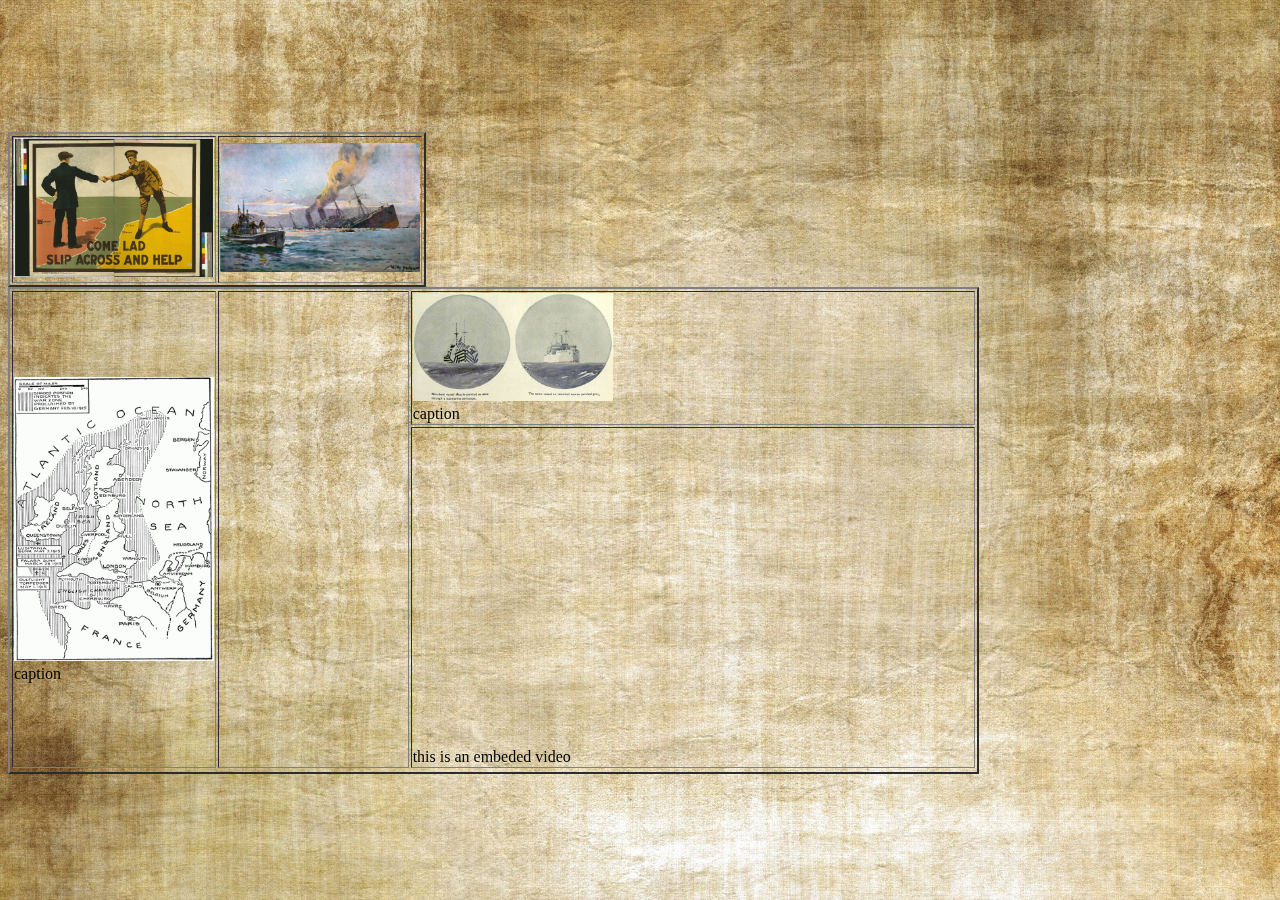
==== dangers_seafaring.html @ c323f44c "Initial outlines for all pages." ====
<!DOCTYPE HTML PUBLIC "-//W3C//DTD HTML 4.01//EN"
   "http://www.w3.org/TR/html4/strict.dtd">
<HTML>
   <HEAD>
      <TITLE>Ethan Bartlett -- All Quiet on the Western Front, IRP Project</TITLE>
      <link rel="stylesheet" type="text/css" href="ethanstyle.css">
   </HEAD>
   <BODY>
     <h1>
Dangers Of Seafaring in WW1
    </h1>
    <p>
Despite how the propganda frames it due to new advances in naval technology
<br>
Seafaring was incredibly dangerous etc.
    </p>

<table border = "2">
    <tr>
        <td>
            <img src = 'images/come_lad.jpg'>
        </td>
        <td>
          <img src = 'images/stower_uboat_troop_transport.jpg'>
        </td>
      </tr>
  </table>
<table border = "2">

    <tr>
     <td rowspan="2">
       <img src = 'images/german_submarine_zone_feb_1915.png'>
       <br>
       caption
      </td>
      <td rowspan="2">
       <p>
        THIS IS A PARAGRAPH
        <br>
        IT EIHFOIS
        <br>
        WILL IFEJL:
        <br>
        HAVE LOTS EIPO FEIEJF
        <br>
        OF BREAK LINES LIKE so
        </p>
      </td>
      <td>
        <img src = 'images/camouflage_periscope_view.jpg'>
        <br>
        caption
      </td>
    </tr>
    <td>
      <iframe width="560" height="315" src="https://www.youtube.com/embed/vojw8gkDlj0?start=14"
      frameborder="0" allow="accelerometer; autoplay; encrypted-media; gyroscope; picture-in-picture" allowfullscreen></iframe>
      <br>
      this is an embeded video
    </td>
    <tr>

    </tr>

</table>

    </BODY>
    </HTML>
---- ethanstyle.css ----
body {
  background-image: url("images/parchment_backround.jpg");
      background-repeat:no-repeat;
     background-size:cover;

}

p {
  color:black;
  mix-blend-mode: difference;
}

h1 {
    color: black;
    margin-left: 20px;
    mix-blend-mode: difference;
}

img {
  width: 200px;
}
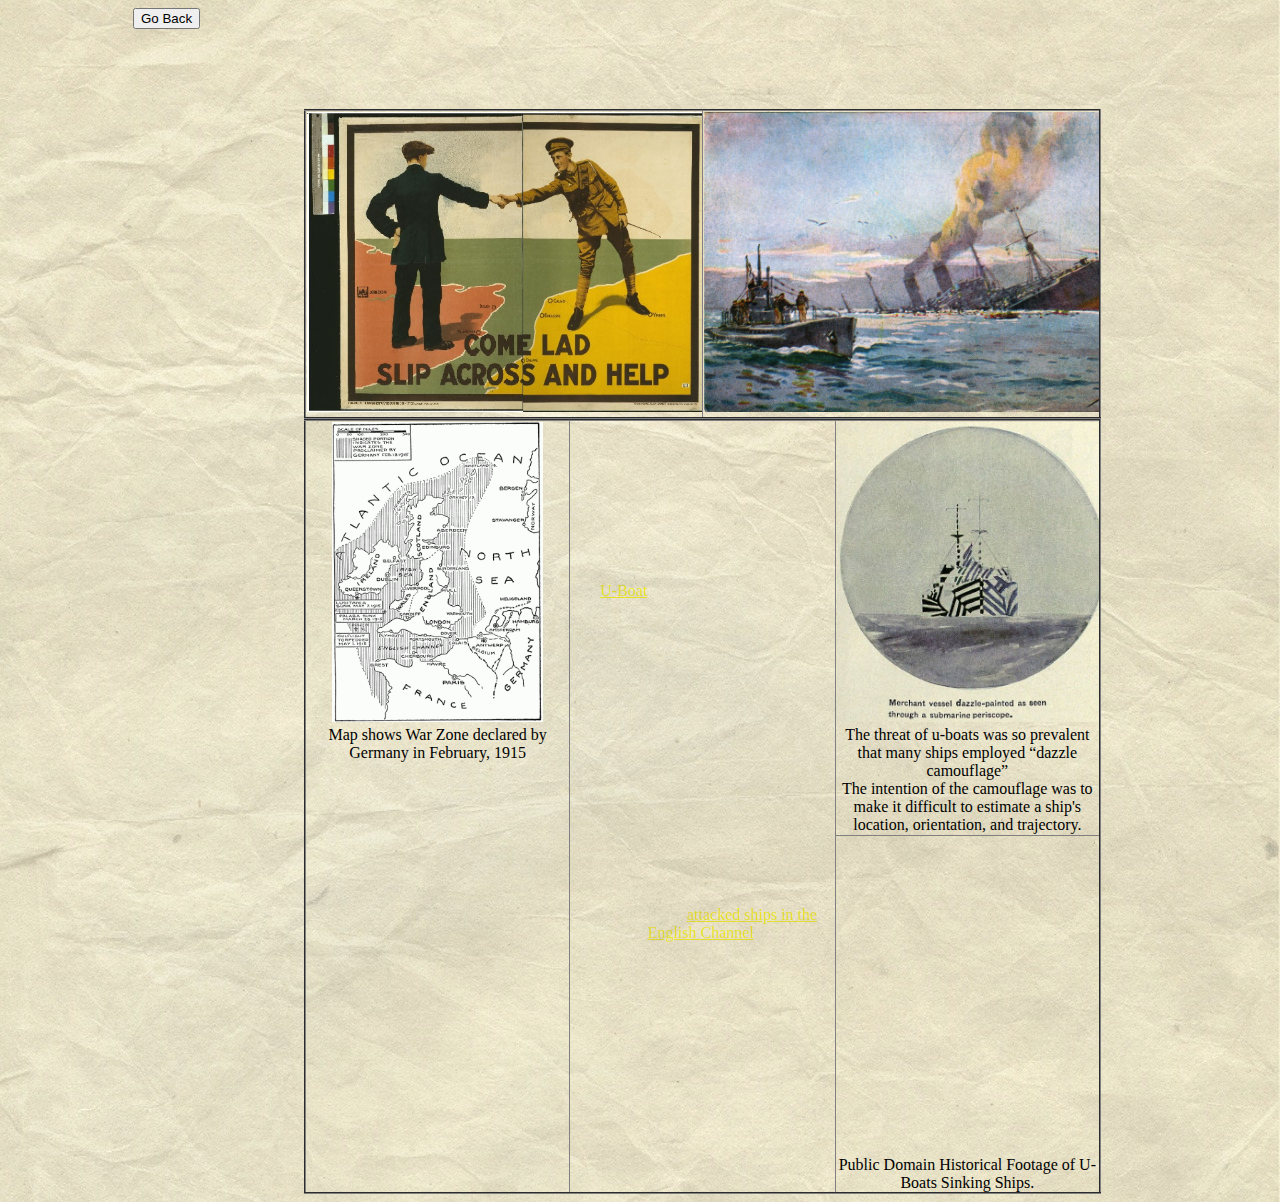
==== commit 21d9d79f: "draft1" ====
--- a/dangers_seafaring.html
+++ b/dangers_seafaring.html
@@ -4,17 +4,19 @@
    <HEAD>
       <TITLE>Ethan Bartlett -- All Quiet on the Western Front, IRP Project</TITLE>
       <link rel="stylesheet" type="text/css" href="ethanstyle.css">
+
+     <script>
+     function goBack() {
+       window.history.back()
+     }
+     </script>
+
    </HEAD>
    <BODY>
+     <button onclick="goBack()">Go Back</button>
      <h1>
 Dangers Of Seafaring in WW1
     </h1>
-    <p>
-Despite how the propganda frames it due to new advances in naval technology
-<br>
-Seafaring was incredibly dangerous etc.
-    </p>
-
 <table border = "2">
     <tr>
         <td>
@@ -31,32 +33,39 @@
      <td rowspan="2">
        <img src = 'images/german_submarine_zone_feb_1915.png'>
        <br>
-       caption
+       Map shows War Zone declared by Germany in February, 1915
+
       </td>
       <td rowspan="2">
-       <p>
-        THIS IS A PARAGRAPH
-        <br>
-        IT EIHFOIS
-        <br>
-        WILL IFEJL:
-        <br>
-        HAVE LOTS EIPO FEIEJF
-        <br>
-        OF BREAK LINES LIKE so
+        <p>
+        The poster portrays overseas travel as a trivial endeavor. It’s just a little jump across the
+      channel. However the reality is much different. Despite the relative incapacitation of the German
+      High Seas Fleet by the British Royal Navy at the beginning of WWI, the development of a new
+       technology by the German Navy, the <a href="http://www.gutenberg.org/files/23861/23861-h/23861-h.htm"> U-Boat</a>
+       , proved to be a new danger on the seas. Able to operate for weeks without docking, and slip unnoticed under the water, it allowed submarines to
+      operate effectively without Naval supremacy. In 1915 the German Army Declared unrestricted
+      Submarine Warfare, however, after proving to be ineffective and diplomatically costly, they shut
+      the system down until 1917 when the war was getting desperate. With a renewed submarine
+      fleet, the probability of surviving a roundtrip trip from Britain to an area beyond Gibraltar was an
+      estimated 3 in 4 chance.Though the main threat of U-Boats in the Atlantic there were instances
+      where German U-Boats slipped across enemy minefields and <a href='https://www.nytimes.com/1915/08/23/archives/lapland-is-safe-three-ships-sunk-five-lives-lost-when-british.html'> attacked ships in the English
+      Channel</a>.
         </p>
       </td>
       <td>
         <img src = 'images/camouflage_periscope_view.jpg'>
         <br>
-        caption
+        The threat of u-boats was so prevalent that many ships employed “dazzle camouflage”
+         <br>
+        The intention of the camouflage was to make it difficult to estimate a ship's location, orientation, and trajectory.
+
       </td>
     </tr>
     <td>
       <iframe width="560" height="315" src="https://www.youtube.com/embed/vojw8gkDlj0?start=14"
       frameborder="0" allow="accelerometer; autoplay; encrypted-media; gyroscope; picture-in-picture" allowfullscreen></iframe>
       <br>
-      this is an embeded video
+      Public Domain Historical Footage of U-Boats Sinking Ships.
     </td>
     <tr>
 
--- a/ethanstyle.css
+++ b/ethanstyle.css
@@ -1,7 +1,9 @@
 body {
-  background-image: url("images/parchment_backround.jpg");
+  background-image: url("images/Parchment.jpg");
       background-repeat:no-repeat;
      background-size:cover;
+     padding-left: 125px;
+     padding-reight: 125px
 
 }
 
@@ -11,11 +13,38 @@
 }
 
 h1 {
+    text-align: center;
     color: black;
-    margin-left: 20px;
     mix-blend-mode: difference;
 }
 
+table {
+  table-layout: fixed;
+  border-spacing: 0;
+  border-collapse: collapse;
+  width:70%;
+  margin-left:15%;
+   margin-right:15%;
+}
+
+td {
+  width: auto;
+  height: 300px;
+  text-align: center;
+  vertical-align: top;
+  overflow: hidden;
+}
+
+.crop {
+  object-fit: cover;
+}
+
+iframe{
+  width: 300px;
+}
+
 img {
-  width: 200px;
+  width: auto;
+  height: 100%;
+  overflow: hidden;
 }
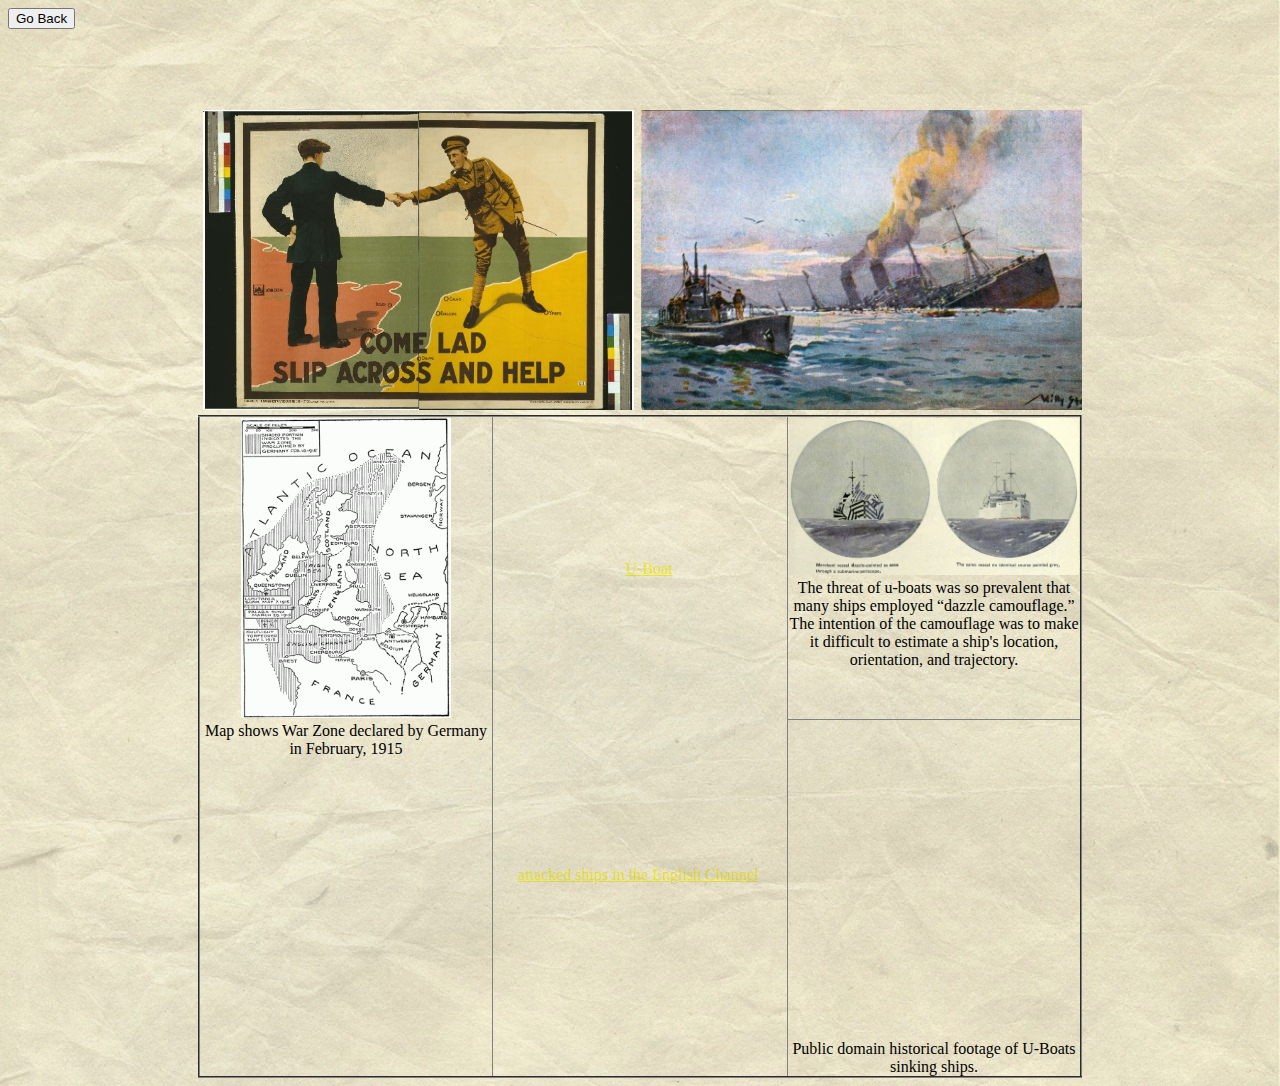
==== commit 32b0b084: "misc edits" ====
--- a/dangers_seafaring.html
+++ b/dangers_seafaring.html
@@ -15,9 +15,9 @@
    <BODY>
      <button onclick="goBack()">Go Back</button>
      <h1>
-Dangers Of Seafaring in WW1
+Dangers Of Seafaring in World War I
     </h1>
-<table border = "2">
+<table>
     <tr>
         <td>
             <img src = 'images/come_lad.jpg'>
@@ -43,19 +43,20 @@
       High Seas Fleet by the British Royal Navy at the beginning of WWI, the development of a new
        technology by the German Navy, the <a href="http://www.gutenberg.org/files/23861/23861-h/23861-h.htm"> U-Boat</a>
        , proved to be a new danger on the seas. Able to operate for weeks without docking, and slip unnoticed under the water, it allowed submarines to
-      operate effectively without Naval supremacy. In 1915 the German Army Declared unrestricted
+      operate effectively without Naval supremacy. In 1915 the German Army declared Unrestricted
       Submarine Warfare, however, after proving to be ineffective and diplomatically costly, they shut
       the system down until 1917 when the war was getting desperate. With a renewed submarine
       fleet, the probability of surviving a roundtrip trip from Britain to an area beyond Gibraltar was an
-      estimated 3 in 4 chance.Though the main threat of U-Boats in the Atlantic there were instances
+      estimated 3 in 4 chance. Though the main threat of U-Boats was in the Atlantic, there were instances
       where German U-Boats slipped across enemy minefields and <a href='https://www.nytimes.com/1915/08/23/archives/lapland-is-safe-three-ships-sunk-five-lives-lost-when-british.html'> attacked ships in the English
       Channel</a>.
         </p>
       </td>
       <td>
-        <img src = 'images/camouflage_periscope_view.jpg'>
+        <img src = 'images/camouflage_periscope_view.jpg'
+        style='width:100%; height:auto'>
         <br>
-        The threat of u-boats was so prevalent that many ships employed “dazzle camouflage”
+        The threat of u-boats was so prevalent that many ships employed “dazzle camouflage.”
          <br>
         The intention of the camouflage was to make it difficult to estimate a ship's location, orientation, and trajectory.
 
@@ -65,7 +66,7 @@
       <iframe width="560" height="315" src="https://www.youtube.com/embed/vojw8gkDlj0?start=14"
       frameborder="0" allow="accelerometer; autoplay; encrypted-media; gyroscope; picture-in-picture" allowfullscreen></iframe>
       <br>
-      Public Domain Historical Footage of U-Boats Sinking Ships.
+      Public domain historical footage of U-Boats sinking ships.
     </td>
     <tr>
 
--- a/ethanstyle.css
+++ b/ethanstyle.css
@@ -2,9 +2,6 @@
   background-image: url("images/Parchment.jpg");
       background-repeat:no-repeat;
      background-size:cover;
-     padding-left: 125px;
-     padding-reight: 125px
-
 }
 
 p {
@@ -13,7 +10,21 @@
 }
 
 h1 {
-    text-align: center;
+   text-align: center;
+    color: black;
+    mix-blend-mode: difference;
+}
+
+h2 {
+   padding-left: 125px;
+   text-align: left;
+    color: black;
+    mix-blend-mode: difference;
+}
+
+.inline {
+   padding-left: 125px;
+   padding-right: 125px;
     color: black;
     mix-blend-mode: difference;
 }
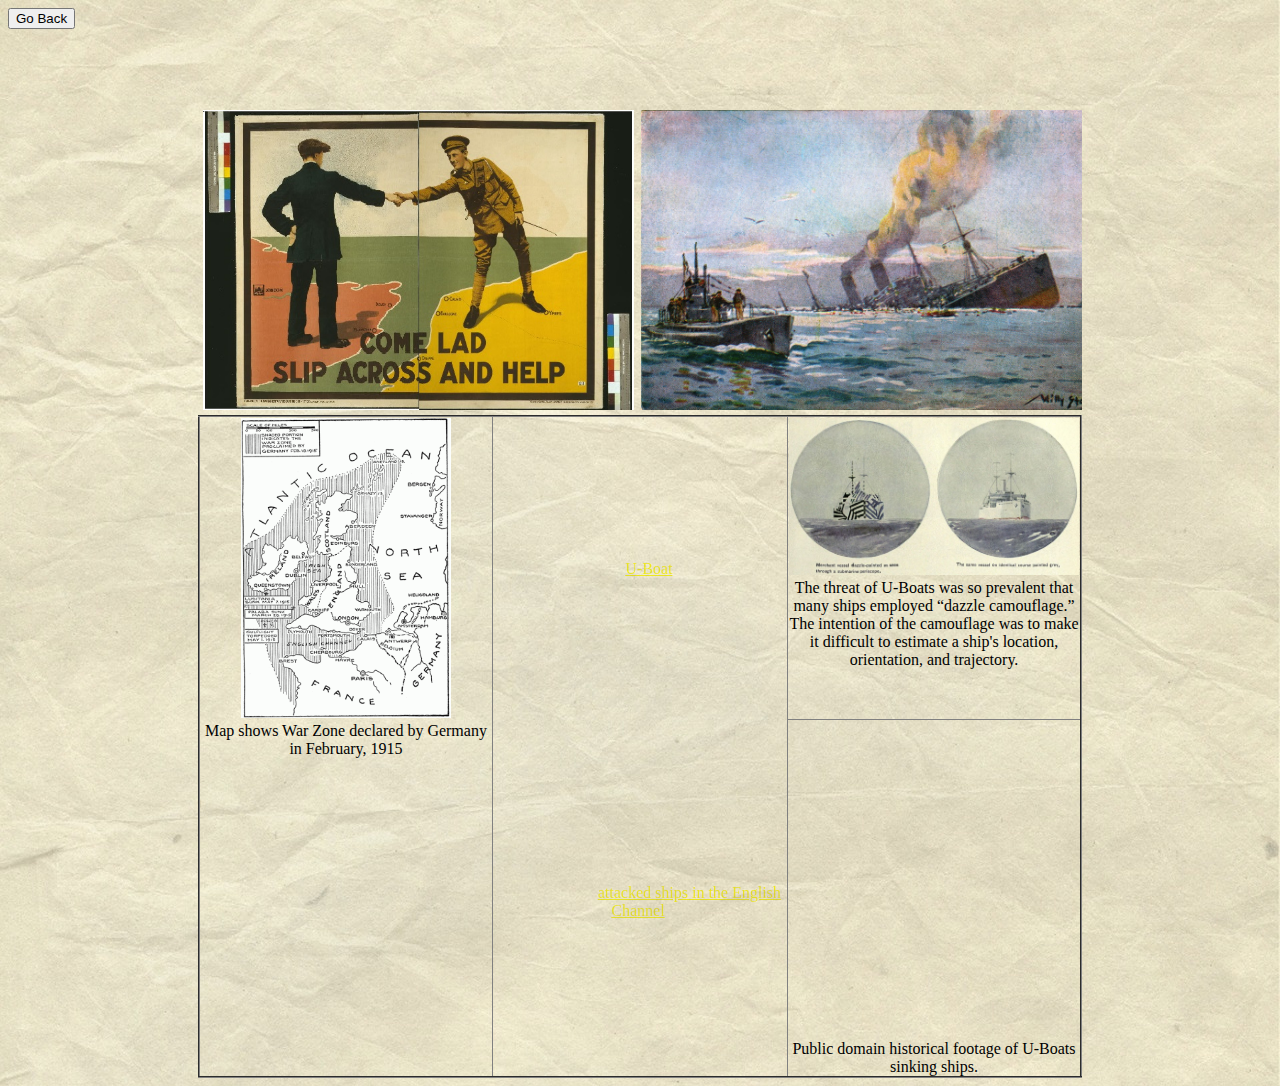
==== commit 8dd0c57e: "Text Edits" ====
--- a/dangers_seafaring.html
+++ b/dangers_seafaring.html
@@ -46,7 +46,7 @@
       operate effectively without Naval supremacy. In 1915 the German Army declared Unrestricted
       Submarine Warfare, however, after proving to be ineffective and diplomatically costly, they shut
       the system down until 1917 when the war was getting desperate. With a renewed submarine
-      fleet, the probability of surviving a roundtrip trip from Britain to an area beyond Gibraltar was an
+      fleet, Germany's U-Boats wreaked havoc on the Atlantic. The probability of surviving a roundtrip trip from Britain to an area beyond Gibraltar was an
       estimated 3 in 4 chance. Though the main threat of U-Boats was in the Atlantic, there were instances
       where German U-Boats slipped across enemy minefields and <a href='https://www.nytimes.com/1915/08/23/archives/lapland-is-safe-three-ships-sunk-five-lives-lost-when-british.html'> attacked ships in the English
       Channel</a>.
@@ -56,7 +56,7 @@
         <img src = 'images/camouflage_periscope_view.jpg'
         style='width:100%; height:auto'>
         <br>
-        The threat of u-boats was so prevalent that many ships employed “dazzle camouflage.”
+        The threat of U-Boats was so prevalent that many ships employed “dazzle camouflage.”
          <br>
         The intention of the camouflage was to make it difficult to estimate a ship's location, orientation, and trajectory.
 
